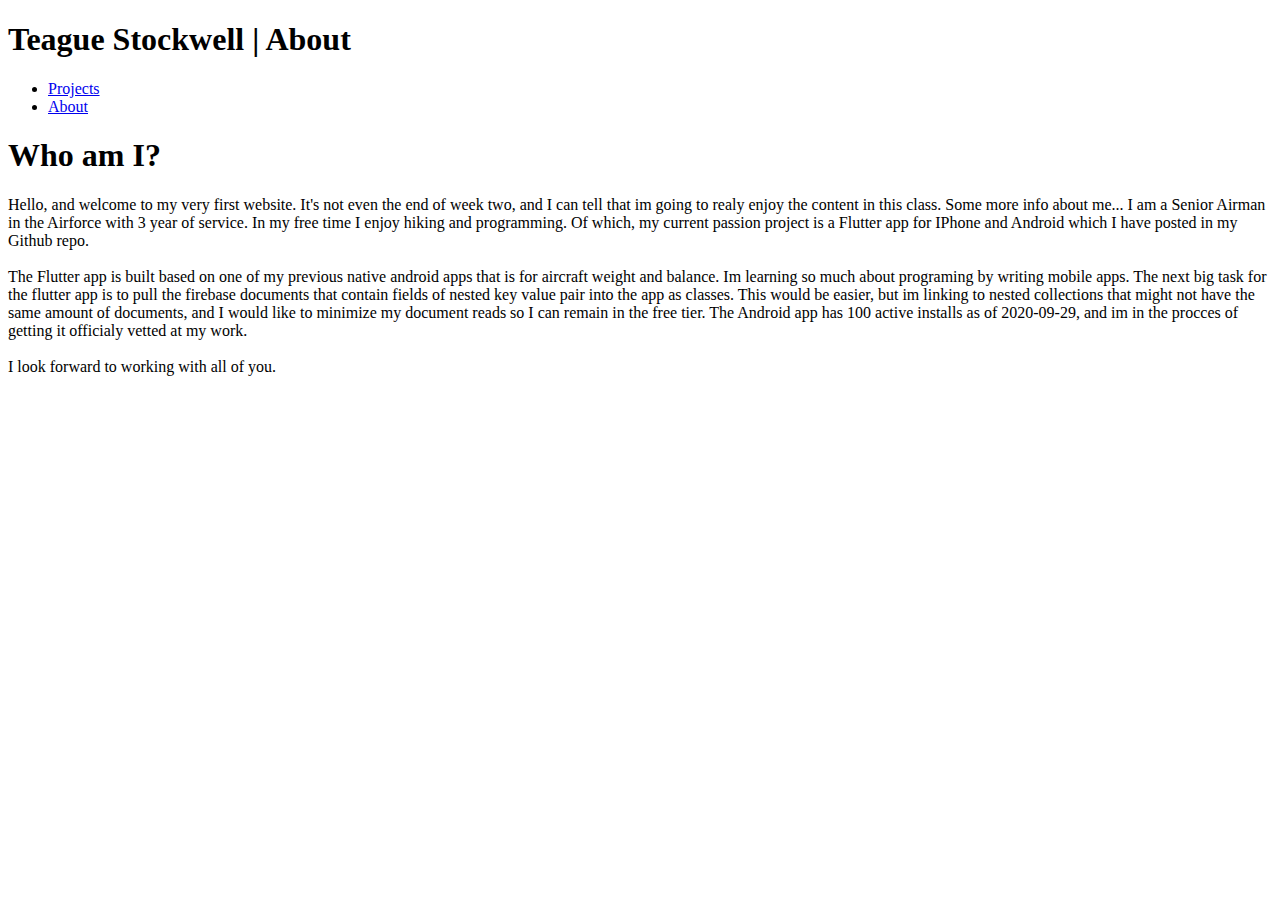
==== about.html @ 3650d36e "Update about.html" ====
<!DOCTYPE html>
<html lang="en">
<head>
    <meta charset="UTF-8">
    <meta name="viewport" content="width=device-width">
    <title>Teague Stockwell | About</title>
    <link rel="stylesheet" href="style.css">
</head>
<body>
    <header>
        <div class="container">
            <div id="header">
                <h1>Teague Stockwell | About</h1>
                <nav>
                    <ul>
                        <li><a href="index.html">Projects</a></li>
                        <li><a href="about.html">About</a></li>
                    </ul>
                </nav>
            </div>
        </div>
    </header>

    <section id="showcase">
        <div class="container">
            <h1>Who am I?</h1>
            <p2>Hello, and welcome to my very first website. It's not even the end of week two, and I can tell that im going to realy enjoy
                the content in this class. Some more info about me... I am a Senior Airman in the Airforce with 3 year of service. In my free time
                I enjoy hiking and programming. Of which, my current passion project is a Flutter app for IPhone and Android which I have posted in my Github repo.
                <br>
                <br>
                The Flutter app is built based on one of my previous native android apps that is for aircraft weight and balance. Im learning so much about
                programing by writing mobile apps. The next big task for the flutter app is to pull the firebase documents that contain fields of nested key value pair
                into the app as classes. This would be easier, but im linking to nested collections that might not have the same amount of documents, and I would like to minimize
                my document reads so I can remain in the free tier. The Android app has 100 active installs 
                as of 2020-09-29, and im in the procces of getting it officialy vetted at my work. 
                <br>
                <br>
                <p2>I look forward to working with all of you.</p2>
            </p2>
        </div>
    </section>
    
</body>
</html>
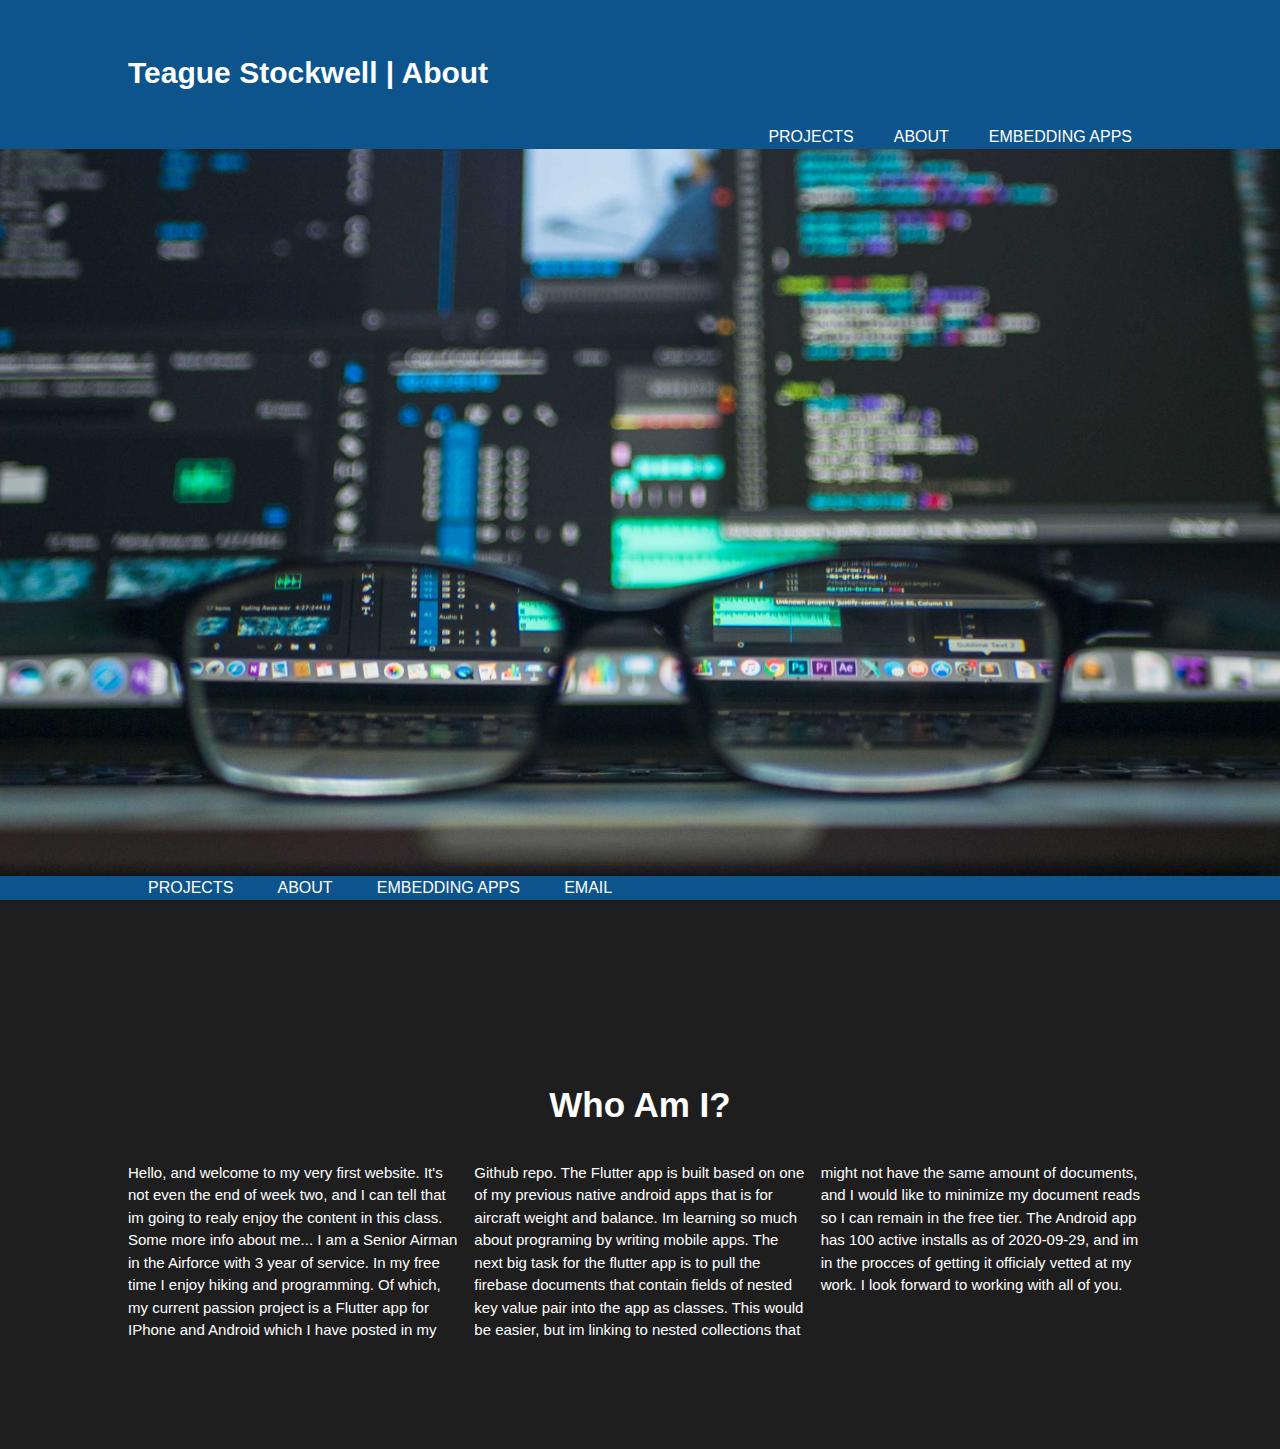
==== commit 38321046: "p" ====
--- a/about.html
+++ b/about.html
@@ -15,31 +15,51 @@
                     <ul>
                         <li><a href="index.html">Projects</a></li>
                         <li><a href="about.html">About</a></li>
+                        <li><a href="flutter.html"> Embedding Apps</a></li>
                     </ul>
                 </nav>
             </div>
         </div>
     </header>
 
+    <div class="parallax">
+        
+    </div>
+
     <section id="showcase">
         <div class="container">
-            <h1>Who am I?</h1>
-            <p2>Hello, and welcome to my very first website. It's not even the end of week two, and I can tell that im going to realy enjoy
+            
+            <h1>Who Am I?</h1>
+            <div class = "col">
+            <p2>
+                Hello, and welcome to my very first website. It's not even the end of week two, and I can tell that im going to realy enjoy
                 the content in this class. Some more info about me... I am a Senior Airman in the Airforce with 3 year of service. In my free time
                 I enjoy hiking and programming. Of which, my current passion project is a Flutter app for IPhone and Android which I have posted in my Github repo.
-                <br>
-                <br>
                 The Flutter app is built based on one of my previous native android apps that is for aircraft weight and balance. Im learning so much about
                 programing by writing mobile apps. The next big task for the flutter app is to pull the firebase documents that contain fields of nested key value pair
                 into the app as classes. This would be easier, but im linking to nested collections that might not have the same amount of documents, and I would like to minimize
                 my document reads so I can remain in the free tier. The Android app has 100 active installs 
                 as of 2020-09-29, and im in the procces of getting it officialy vetted at my work. 
-                <br>
-                <br>
-                <p2>I look forward to working with all of you.</p2>
+                    I look forward to working with all of you.
+            </div>
             </p2>
         </div>
     </section>
+
+    <footer>
+        <div class="container">
+            <div id="header">
+                <nav>
+                    <ul>
+                        <li><a href="index.html">Projects</a></li>
+                        <li><a href="about.html">About</a></li>
+                        <li><a href="flutter.html"> Embedding Apps</a></li>
+                        <li><a href=mailto:tsappdevelopment@gmail.comsubject>Email</a></li>
+                    </ul>
+                </nav>
+            </div>
+        </div>
+    </footer>
     
 </body>
 </html>
--- a/style.css
+++ b/style.css
@@ -0,0 +1,244 @@
+body{
+  font: 15px/1.5 Arial, Helvetica,sans-serif;
+  padding:0;
+  margin:0;
+  background-color:#1E1E1E;
+}
+
+/* Global */
+.container{
+  width:80%;
+  margin:auto;
+  overflow:hidden;
+}
+
+.col{
+  columns: 3;
+  columns:300px;
+
+}
+
+
+
+div.col{
+  text-align: left;
+  vertical-align: top;
+}
+
+ul{
+  margin:0;
+  padding:0;
+}
+
+.pad{
+  margin-top: 100px;
+  align-content: center;
+}
+
+
+.dark{
+  padding:15px;
+  background:#35424a;
+  color:#ffffff;
+  margin-top:10px;
+  margin-bottom:10px;
+}
+
+footer{
+  padding:0px;
+  margin-bottom:0px;
+  color:#ffffff;
+  background:#0c548b;
+  position:fixed;
+  left: 0px; bottom:0px; right:0px; 
+}
+footer a{
+  color:#ffffff;
+  text-decoration:none;
+  text-transform: uppercase;
+  font-size:16px;
+}
+footer li{
+  float:center;
+  display:inline;
+  padding: 0 20px 0 20px;
+}
+
+
+/* Header **/
+header{
+  background:#0c548b;
+  color:#ffffff;
+  padding-top:30px;
+  min-height:70px;
+}
+
+
+header a{
+  color:#ffffff;
+  text-decoration:none;
+  text-transform: uppercase;
+  font-size:16px;
+}
+
+.parallax { 
+  /* The image used */
+  background-image: url("code.jpg");
+
+  /* Set a specific height */
+  height: 300px; 
+
+  /* Create the parallax scrolling effect */
+  background-attachment: fixed;
+  background-position: center;
+  background-repeat: repeat-y;
+  background-size: cover;
+  
+    min-height: 100vh;
+    max-height: 200vh;
+    position: relative;
+    transform-style: preserve-3d;
+    width: 100vw;
+}
+
+
+
+
+header li{
+  float:left;
+  display:inline;
+  padding: 0 20px 0 20px;
+}
+
+header #branding{
+  float:left;
+}
+
+header #branding h1{
+  margin:0;
+}
+
+a {color:#0c548b; /*new colour*/}
+a span {color:#ffffff; /*originalcolour*/}
+
+.cc {
+  object-fit: contain; /* Do not scale the image */
+  object-position: center; /* Center the image within the element */
+  height: 400px;
+  width: 300px;
+}
+
+
+
+header nav{
+  float:right;
+  margin-top:10px;
+}
+
+header .highlight, header .current a{
+  color:#e8491d;
+  font-weight:bold;
+}
+
+header a:hover{
+  color:#cccccc;
+  font-weight:bold;
+}
+
+/* Showcase */
+#showcase{
+  min-height:400px;
+  text-align:center;
+  color:#ffffff;
+  padding-bottom: 10;
+}
+
+#showcase h1{
+  margin-top:30px;
+  font-size:35px;
+  margin-bottom:30px;
+}
+
+#showcase p{
+  font-size:20px;
+}
+
+
+
+
+
+
+
+/* Boxes */
+#boxes{
+  margin-top:20px;
+}
+
+#boxes .box{
+  float:left;
+  text-align: center;
+  width:45%;
+  padding:10px;
+  color:#ffffff;
+}
+
+
+
+#boxes .box h3{
+  color:#0000EE;
+}
+
+
+
+/* Sidebar */
+aside#sidebar{
+  float:right;
+  width:30%;
+  margin-top:10px;
+}
+
+aside#sidebar .quote input, aside#sidebar .quote textarea{
+  width:90%;
+  padding:5px;
+}
+
+/* Main-col */
+article#main-col{
+  float:left;
+  width:65%;
+}
+
+/* Services */
+ul#services li{
+  list-style: none;
+  padding:20px;
+  border: #cccccc solid 1px;
+  margin-bottom:5px;
+  background:#e6e6e6;
+}
+
+
+/* Media Queries */
+@media(max-width: 768px){
+  header #branding,
+  header nav,
+  header nav li,
+  #newsletter h1,
+  #newsletter form,
+  #boxes .box,
+  article#main-col,
+  aside#sidebar{
+    float:none;
+    text-align:center;
+    width:100%;
+  }
+
+  header{
+    padding-bottom:20px;
+  }
+
+  #showcase h1{
+    margin-top:20px;
+  }
+
+}
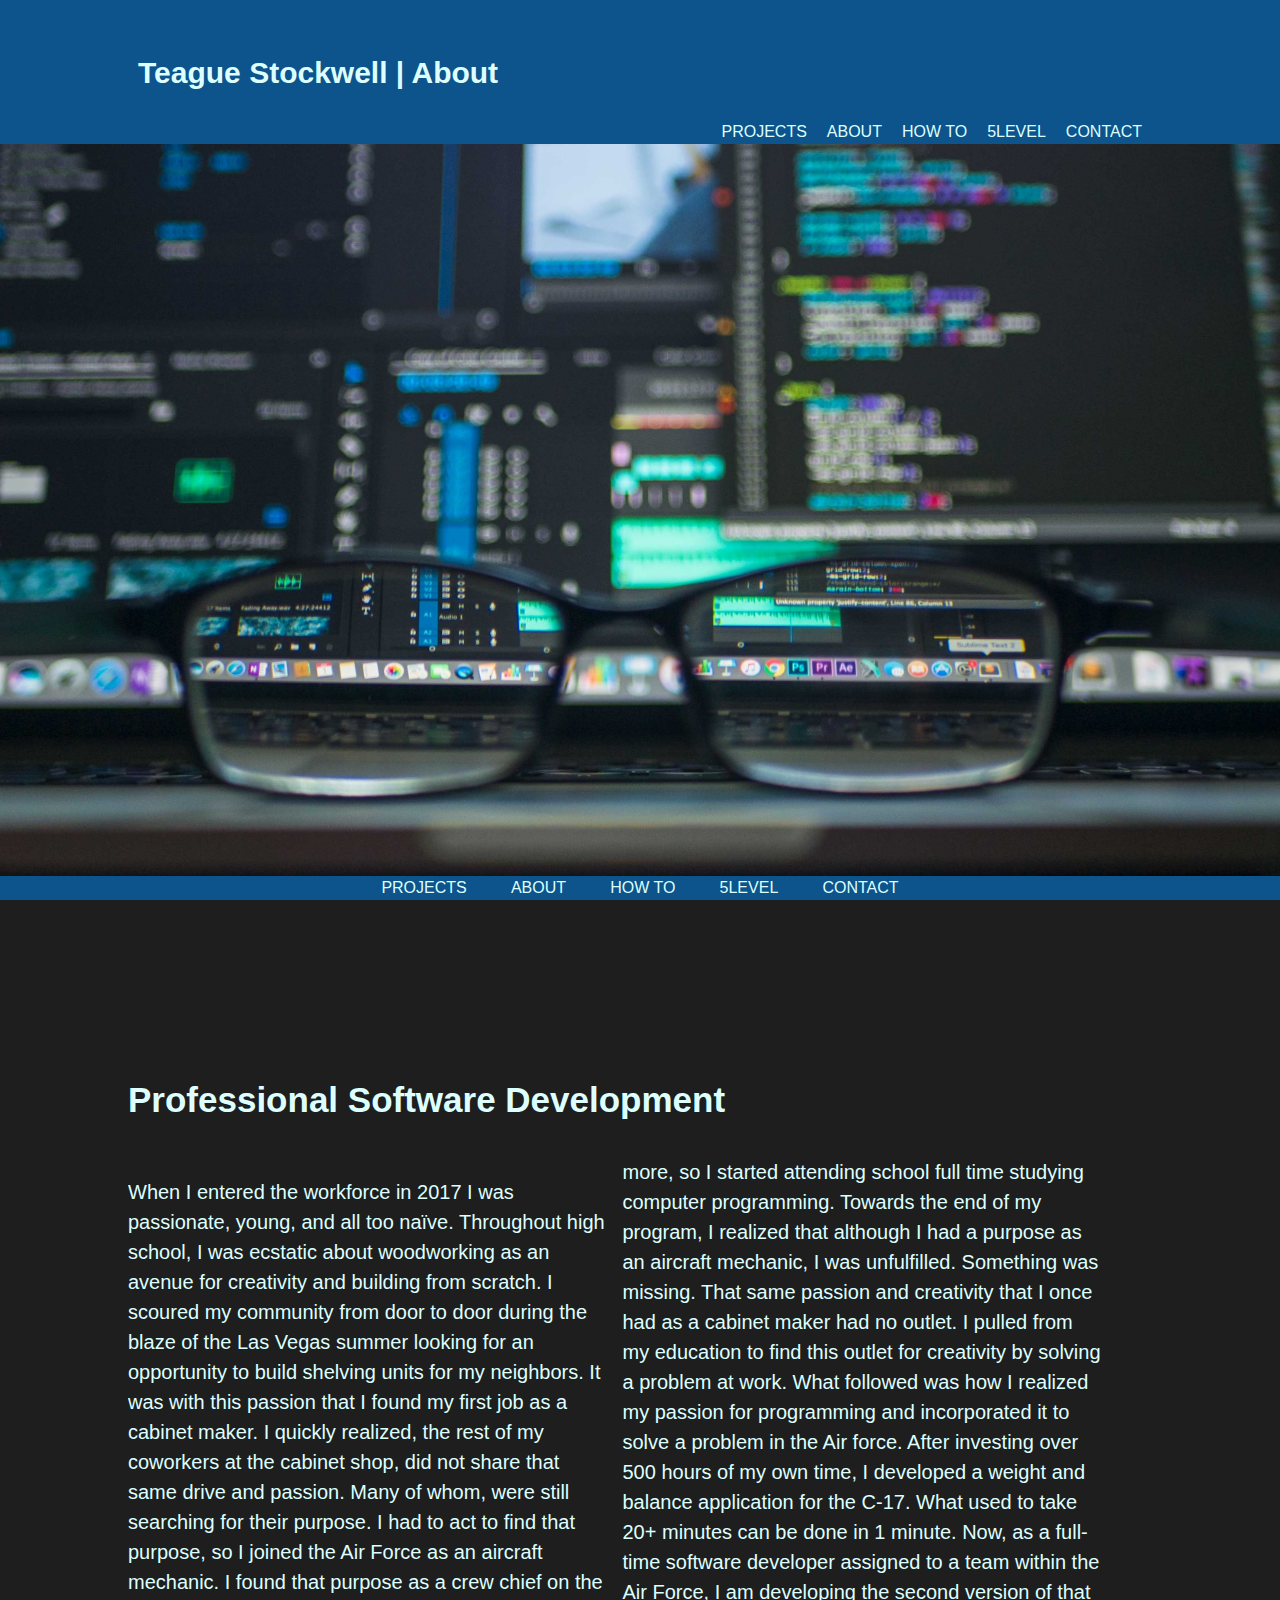
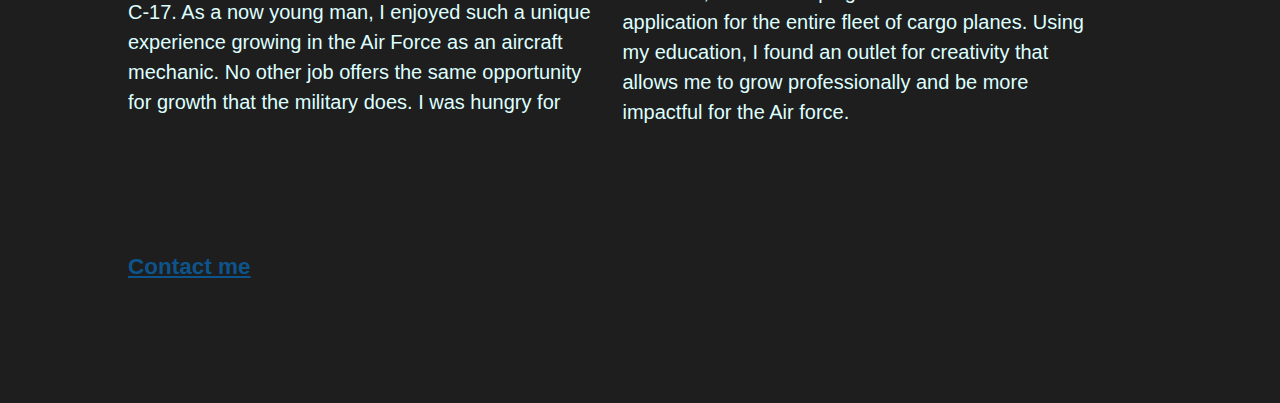
==== commit bae2efe3: "file structure" ====
--- a/about.html
+++ b/about.html
@@ -5,6 +5,7 @@
     <meta name="viewport" content="width=device-width">
     <title>Teague Stockwell | About</title>
     <link rel="stylesheet" href="style.css">
+    <link rel="stylesheet" href="https://cdnjs.cloudflare.com/ajax/libs/font-awesome/4.7.0/css/font-awesome.min.css">
 </head>
 <body>
     <header>
@@ -15,37 +16,36 @@
                     <ul>
                         <li><a href="index.html">Projects</a></li>
                         <li><a href="about.html">About</a></li>
-                        <li><a href="flutter.html"> Embedding Apps</a></li>
+                        <li><a href="flutter.html">How To</a></li>
+                        <li><a href="https://fivelevel.web.app">5level</a></li>
+                        <li><a href="contact.html">Contact</a></li>
                     </ul>
                 </nav>
             </div>
         </div>
     </header>
 
-    <div class="parallax">
+    <div class="parallax"></div>
         
-    </div>
-
     <section id="showcase">
         <div class="container">
-            
-            <h1>Who Am I?</h1>
-            <div class = "col">
-            <p2>
-                Hello, and welcome to my very first website. It's not even the end of week two, and I can tell that im going to realy enjoy
-                the content in this class. Some more info about me... I am a Senior Airman in the Airforce with 3 year of service. In my free time
-                I enjoy hiking and programming. Of which, my current passion project is a Flutter app for IPhone and Android which I have posted in my Github repo.
-                The Flutter app is built based on one of my previous native android apps that is for aircraft weight and balance. Im learning so much about
-                programing by writing mobile apps. The next big task for the flutter app is to pull the firebase documents that contain fields of nested key value pair
-                into the app as classes. This would be easier, but im linking to nested collections that might not have the same amount of documents, and I would like to minimize
-                my document reads so I can remain in the free tier. The Android app has 100 active installs 
-                as of 2020-09-29, and im in the procces of getting it officialy vetted at my work. 
-                    I look forward to working with all of you.
+            <h1>Professional Software Development</h1>
+            <div class="col">
+              <p>
+                When I entered the workforce in 2017 I was passionate, young, and all too naïve. Throughout high school, I was ecstatic about woodworking as an avenue for creativity and building from scratch. I scoured my community from door to door during the blaze of the Las Vegas summer looking for an opportunity to build shelving units for my neighbors. It was with this passion that I found my first job as a cabinet maker. I quickly realized, the rest of my coworkers at the cabinet shop, did not share that same drive and passion. Many of whom, were still searching for their purpose. I had to act to find that purpose, so I joined the Air Force as an aircraft mechanic. I found that purpose as a crew chief on the C-17. 
+                As a now young man, I enjoyed such a unique experience growing in the Air Force as an aircraft mechanic. No other job offers the same opportunity for growth that the military does. I was hungry for more, so I started attending school full time studying computer programming.
+                Towards the end of my program, I realized that although I had a purpose as an aircraft mechanic, I was unfulfilled. Something was missing. That same passion and creativity that I once had as a cabinet maker had no outlet. I pulled from my education to find this outlet for creativity by solving a problem at work. What followed was how I realized my passion for programming and incorporated it to solve a problem in the Air force. After investing over 500 hours of my own time, I developed a weight and balance application for the C-17. What used to take 20+ minutes can be done in 1 minute.
+                Now, as a full-time software developer assigned to a team within the Air Force, I am developing the second version of that application for the entire fleet of cargo planes. Using my education, I found an outlet for creativity that allows me to grow professionally and be more impactful for the Air force. 
+            </p>  
             </div>
-            </p2>
+            <div class="padbt">
+                <a href="contact.html">
+                    <h2 id="foo">Contact me</h2>
+                </a>
+            </div>
         </div>
     </section>
-
+           
     <footer>
         <div class="container">
             <div id="header">
@@ -53,8 +53,9 @@
                     <ul>
                         <li><a href="index.html">Projects</a></li>
                         <li><a href="about.html">About</a></li>
-                        <li><a href="flutter.html"> Embedding Apps</a></li>
-                        <li><a href=mailto:tsappdevelopment@gmail.comsubject>Email</a></li>
+                        <li><a href="flutter.html">How To</a></li>
+                        <li><a href="https://fivelevel.web.app">5Level</a></li>
+                        <li><a href="contact.html">Contact</a></li>
                     </ul>
                 </nav>
             </div>
--- a/style.css
+++ b/style.css
@@ -1,244 +1,313 @@
-body{
-  font: 15px/1.5 Arial, Helvetica,sans-serif;
-  padding:0;
-  margin:0;
-  background-color:#1E1E1E;
-}
-
-/* Global */
-.container{
-  width:80%;
-  margin:auto;
-  overflow:hidden;
-}
-
-.col{
-  columns: 3;
-  columns:300px;
-
-}
-
-
-
-div.col{
-  text-align: left;
-  vertical-align: top;
-}
-
-ul{
-  margin:0;
-  padding:0;
-}
-
-.pad{
-  margin-top: 100px;
-  align-content: center;
-}
-
-
-.dark{
-  padding:15px;
-  background:#35424a;
-  color:#ffffff;
-  margin-top:10px;
-  margin-bottom:10px;
-}
-
-footer{
-  padding:0px;
-  margin-bottom:0px;
-  color:#ffffff;
-  background:#0c548b;
-  position:fixed;
-  left: 0px; bottom:0px; right:0px; 
-}
-footer a{
-  color:#ffffff;
-  text-decoration:none;
-  text-transform: uppercase;
-  font-size:16px;
-}
-footer li{
-  float:center;
-  display:inline;
-  padding: 0 20px 0 20px;
-}
-
-
-/* Header **/
-header{
-  background:#0c548b;
-  color:#ffffff;
-  padding-top:30px;
-  min-height:70px;
-}
-
-
-header a{
-  color:#ffffff;
-  text-decoration:none;
-  text-transform: uppercase;
-  font-size:16px;
-}
-
-.parallax { 
-  /* The image used */
-  background-image: url("code.jpg");
-
-  /* Set a specific height */
-  height: 300px; 
-
-  /* Create the parallax scrolling effect */
-  background-attachment: fixed;
-  background-position: center;
-  background-repeat: repeat-y;
-  background-size: cover;
-  
-    min-height: 100vh;
-    max-height: 200vh;
-    position: relative;
-    transform-style: preserve-3d;
-    width: 100vw;
-}
-
-
-
-
-header li{
-  float:left;
-  display:inline;
-  padding: 0 20px 0 20px;
-}
-
-header #branding{
-  float:left;
-}
-
-header #branding h1{
-  margin:0;
-}
-
-a {color:#0c548b; /*new colour*/}
-a span {color:#ffffff; /*originalcolour*/}
-
-.cc {
-  object-fit: contain; /* Do not scale the image */
-  object-position: center; /* Center the image within the element */
-  height: 400px;
-  width: 300px;
-}
-
-
-
-header nav{
-  float:right;
-  margin-top:10px;
-}
-
-header .highlight, header .current a{
-  color:#e8491d;
-  font-weight:bold;
-}
-
-header a:hover{
-  color:#cccccc;
-  font-weight:bold;
-}
-
-/* Showcase */
-#showcase{
-  min-height:400px;
-  text-align:center;
-  color:#ffffff;
-  padding-bottom: 10;
-}
-
-#showcase h1{
-  margin-top:30px;
-  font-size:35px;
-  margin-bottom:30px;
-}
-
-#showcase p{
-  font-size:20px;
-}
-
-
-
-
-
-
-
-/* Boxes */
-#boxes{
-  margin-top:20px;
-}
-
-#boxes .box{
-  float:left;
-  text-align: center;
-  width:45%;
-  padding:10px;
-  color:#ffffff;
-}
-
-
-
-#boxes .box h3{
-  color:#0000EE;
-}
-
-
-
-/* Sidebar */
-aside#sidebar{
-  float:right;
-  width:30%;
-  margin-top:10px;
-}
-
-aside#sidebar .quote input, aside#sidebar .quote textarea{
-  width:90%;
-  padding:5px;
-}
-
-/* Main-col */
-article#main-col{
-  float:left;
-  width:65%;
-}
-
-/* Services */
-ul#services li{
-  list-style: none;
-  padding:20px;
-  border: #cccccc solid 1px;
-  margin-bottom:5px;
-  background:#e6e6e6;
-}
-
-
-/* Media Queries */
-@media(max-width: 768px){
-  header #branding,
-  header nav,
-  header nav li,
-  #newsletter h1,
-  #newsletter form,
-  #boxes .box,
-  article#main-col,
-  aside#sidebar{
-    float:none;
-    text-align:center;
-    width:100%;
-  }
-
-  header{
-    padding-bottom:20px;
-  }
-
-  #showcase h1{
-    margin-top:20px;
-  }
-
-}
+body{
+  font: 15px/1.5 Arial, Helvetica,sans-serif;
+  padding:0;
+  margin:0;
+  background-color:#1E1E1E;
+}
+
+/* Global */
+.container{
+  width:80%;
+  margin:auto;
+  overflow:hidden;
+}
+
+.col{
+  columns: 27rem 2;
+  /*columns:300px; */
+  width: calc(100% - 50px);
+}
+
+div.col{
+  text-align: left;
+  /* vertical-align: bottom; */
+}
+
+ul{
+  margin:0;
+  padding:0;
+}
+
+.pad{
+  margin-top: 100px;
+  align-content: center;
+}
+
+.padbt{
+  margin-bottom: 100px;
+  margin-top: 100px;
+  align-content: center;
+}
+
+
+.dark{
+  padding:15px;
+  background:#35424a;
+  color:#DEffff;
+  margin-top:10px;
+  margin-bottom:10px;
+}
+
+footer{
+  padding:0px;
+  margin-bottom:0px;
+  color:#DEffff;
+  background:#0c548b;
+  position:fixed;
+  left: 0px; bottom:0px; right:0px; 
+}
+footer a{
+  color:#DEffff;
+  text-decoration:none;
+  text-transform: uppercase;
+  font-size:16px;
+}
+footer li{
+  float:center;
+  display:inline;
+  padding: 0 20px 0 20px;
+}
+
+
+/* Header **/
+header{
+  background:#0c548b;
+  color:#DEffff;
+  padding-top:30px;
+  min-height:70px;
+}
+
+
+header a{
+  color:#DEffff;
+  text-decoration:none;
+  text-transform: uppercase;
+  font-size:16px;
+}
+
+.parallax { 
+  /* The image used */
+  background-image: url("code.jpg");
+
+  /* Set a specific height */
+
+
+  /* Create the parallax scrolling effect */
+  background-attachment: fixed;
+  background-position: center;
+  background-repeat: repeat-y;
+  background-size: cover;
+    min-height: 100vh;
+    max-height: 200vh;
+    position: relative;
+    transform-style: flat;
+  
+}
+
+
+
+
+header li{
+  float:left;
+  display:inline;
+  padding: 0 10px 0 10px;
+}
+
+header #branding{
+  float:left;
+}
+
+header h1{
+  padding: 0 10px 0 10px;
+}
+
+a {color:#0c548b; /*new colour*/}
+a span {color:#ffffff; /*originalcolour*/}
+
+.cc {
+  object-fit: contain; /* Do not scale the image */
+  object-position: center; /* Center the image within the element */
+  height: 400px;
+  width: 300px;
+}
+
+
+
+header nav{
+  float:right;
+  margin-top:5px;
+}
+
+header li{
+  display: inline;
+  margin:10;
+  padding:10;
+  text-align: center;
+}
+
+
+
+
+header a:hover{
+  color:#cccccc;
+  font-weight:bold;
+}
+
+/* Showcase */
+#showcase{
+  min-height:400px;
+  text-align:left;
+  color:#DEffff;
+  padding-bottom: 10;
+}
+
+#showcase h1{
+  margin-top:30px;
+  font-size:35px;
+  margin-bottom:30px;
+}
+
+#showcase p{
+  font-size:20px;
+}
+
+
+
+
+
+
+
+/* Boxes */
+#boxes{
+  margin-top:20px;
+}
+
+#boxes .box{
+  font-size:20px;
+  float:left;
+  text-align: center;
+  width:45%;
+  padding:10px;
+  color:#ffffff;
+}
+
+
+
+#boxes .box h3{
+  color:#0000EE;
+}
+
+#box img{
+  width: 400px,
+}
+
+#box video{
+  width: 400px,
+}
+
+
+
+/* Sidebar */
+aside#sidebar{
+  float:right;
+  width:30%;
+  margin-top:10px;
+}
+
+aside#sidebar .quote input, aside#sidebar .quote textarea{
+  width:90%;
+  padding:5px;
+}
+
+/* Main-col */
+article#main-col{
+  float:left;
+  width:65%;
+}
+
+/* Services */
+ul#services li{
+  list-style: none;
+  padding:10px;
+  border: #cccccc solid 1px;
+  margin-bottom:5px;
+  background:#e6e6e6;
+}
+
+ul {
+  list-style-type:none;
+  margin:0;
+  padding:0;
+  text-align: center;
+}
+
+li {
+  display: inline;
+}
+
+.fa {
+  padding: 20px;
+  font-size: 30px;
+  width: 30px;
+  text-align: center;
+  text-decoration: none;
+  margin: 5px 2px;
+  border-radius: 50%;
+}
+
+.center{
+  margin: auto;
+  width: 50%;
+  padding: 10px;
+  text-align: center;
+  
+}
+
+.fa:hover {
+    opacity: 0.7;
+}
+/* Add a hover effect if you want */
+.fa:hover {
+  opacity: 0.7;
+}
+
+.fa-facebook {
+  background: #3b5998;
+  color: white;
+}
+
+.fa-instagram {
+  background: #CF3E70;
+  color: white;
+}
+
+.fa-mail-reply{
+  background: #0c548b;
+  color: white;
+}
+
+
+/* Media Queries */
+@media(max-width: 768px){
+  header #branding,
+  header nav,
+  header nav li,
+  #newsletter h1,
+  #newsletter form,
+  #boxes .box,
+  article#main-col,
+  aside#sidebar{
+    float:none;
+    text-align:center;
+    width:100%;
+  }
+
+  header{
+    padding-bottom:20px;
+  }
+
+  #showcase h1{
+    margin-top:20px;
+  }
+
+}
